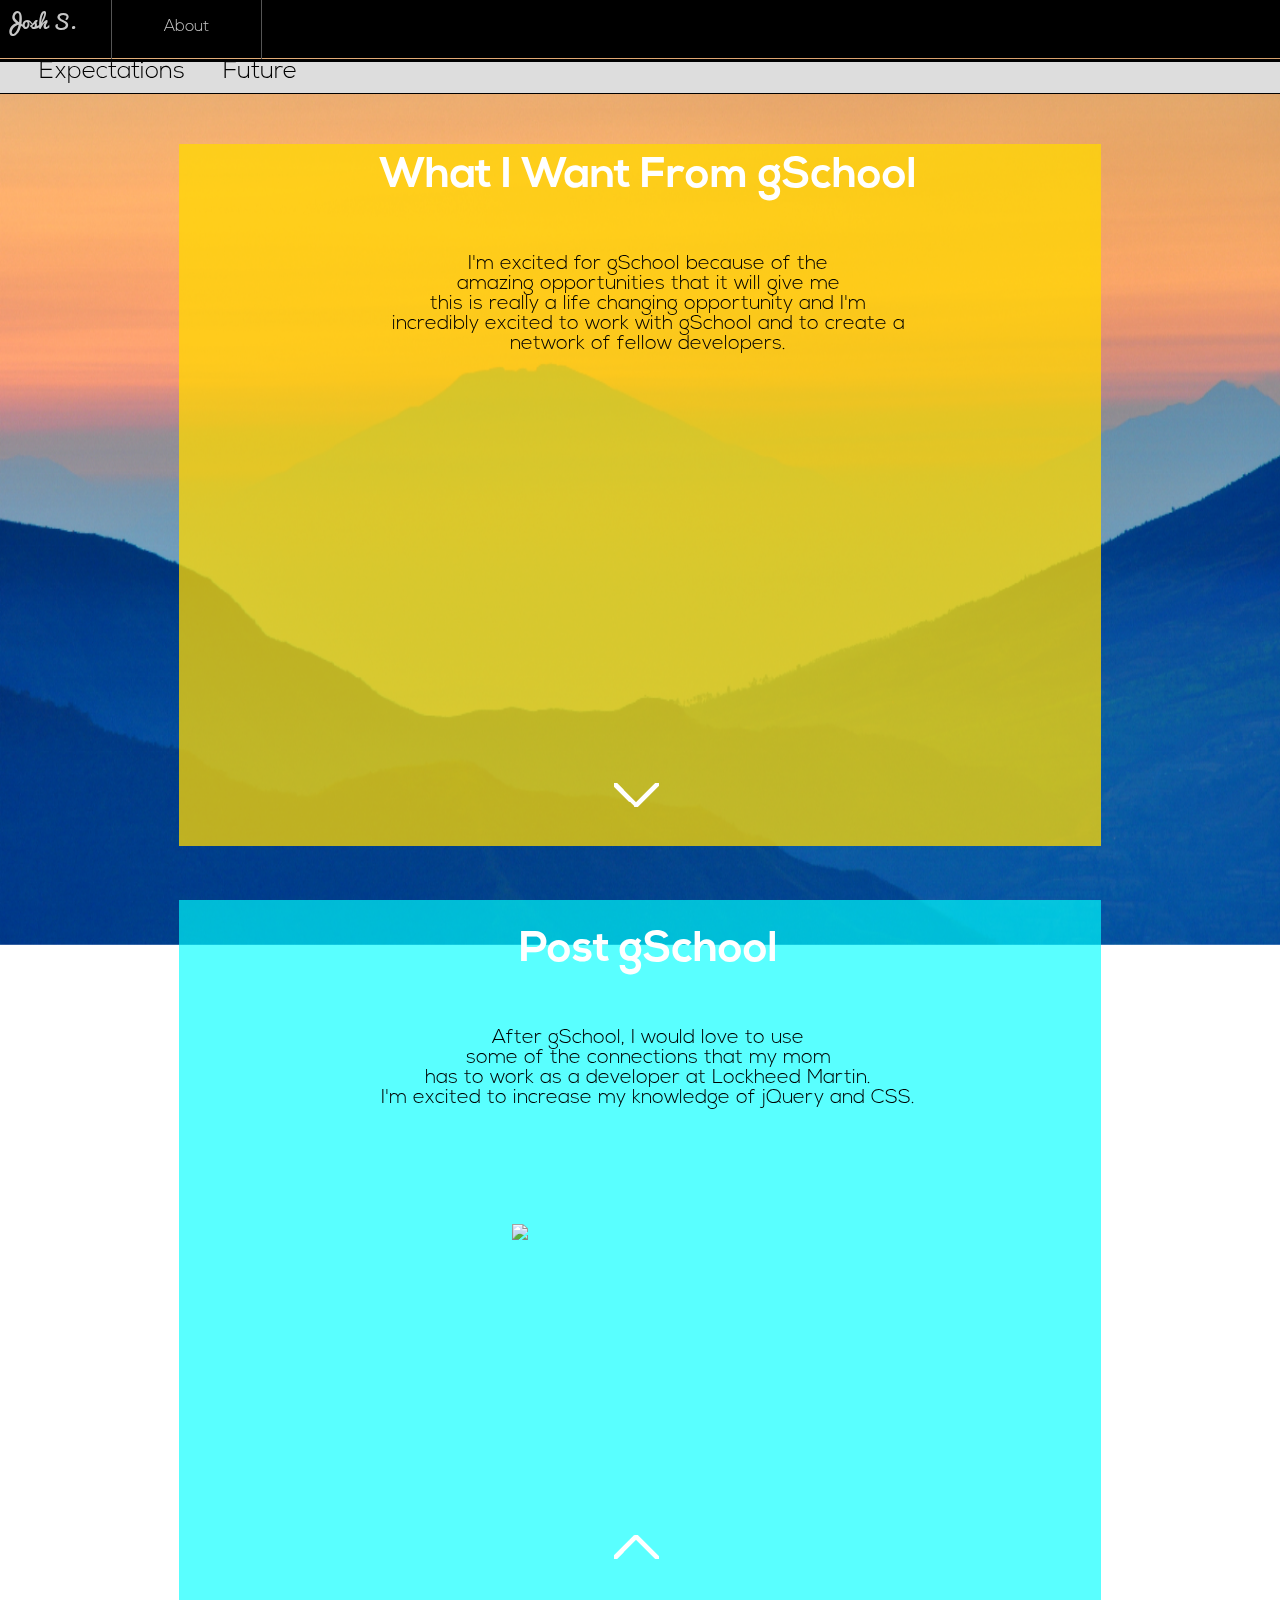
==== _06_personal-project/Website/About.html @ fca85af6 "Transfer From NINJAMUSICIAN" ====
<!DOCTYPE html>
<html>
<head>
	<title>Creativus | What We Do</title>
	<link rel="stylesheet" type="text/css" href="AboutCSS.css">
	<script src="http://ajax.googleapis.com/ajax/libs/jquery/1.5.1/jquery.min.js"></script>
    
	<div id="BannerSpacer"></div>
	<div id="Banner">
		<ul id="BannerSections">
			<li id="CompanyNameTopLeft" onclick="location.href=index.php"><a id="CompanyText" href="index.php">Josh S.</a></li>
			<li id="AboutLink"><a href="About.html" id="AboutText">About</a></li>
		</ul>
	</div>
	<div id="SecondBannerSpacer"></div>
	<div id="SecondBanner">
		<ul id="SecondBannerSections">
			<li id="First" onclick="scrollToFirst();"><a id="FirstText" href="#">Expectations</a></li>
			<li id="Second" onclick="scrollToSecond();"><a href="#" id="SecondText">Future</a></li>
			<
		</ul>
	</div>

	<div id="Background-Wrap">
		<div id="Bg">
			<img src="Mountains.png" alt=""> 
		</div>
	</div>

</head>
<body>


	<script type="text/javascript">
		function scrollToFirst () {
			$(document).ready(function(){
				$('html, body').animate({
        		scrollTop: $("#YellowBox").offset().top - 130
    			}, 1000);
			});
		}
		function scrollToSecond () {
			$(document).ready(function(){
				$('html, body').animate({
        		scrollTop: $("#BlueBox").offset().top - 130
    			}, 1000);
			});
		}
		function scrollToThird () {
			$(document).ready(function(){
				$('html, body').animate({
        		scrollTop: $("#GreenBox").offset().top + 130
    			}, 1000);
			});
		}
	</script>

	<div id="YellowBox"></div>
	<h1 id="CreativusIs" align="center">What I Want From gSchool</h1>
	<p id="ParagraphOne" align="center">I'm excited for gSchool because of the </br> amazing opportunities that it will give me </br> this is really a life changing opportunity and I'm </br> incredibly excited to work with gSchool and to create a <br>network of fellow developers.</p>
	<a href="#" id="DownArrow1" onclick="scrollToSecond();">
		<img src="DownArrow.png" width="100%" height="100%">
	</a>

	<div id="BlueBox"></div>
	<h1 id="WhatWeDo" align="center">Post gSchool</h1>
	<p id="ParagraphOne2" align="center">After gSchool, I would love to use <br> some of the connections that my mom<br> has to work as a developer at Lockheed Martin. <br> I'm excited to increase my knowledge of jQuery and CSS. </p>
	<img id="ParagraphTwo2" src="http://stream1.gifsoup.com/view2/4673772/pure-happiness-o.gif"></img>
	
	<a href="#" id="DownArrow2" onclick="scrollToFirst();">
		<img src="UpArrow.png" width="100%" height="100%">
	</a>

	<div id="Spacer"></div>

</body>
</html>
---- _06_personal-project/Website/AboutCSS.css ----
body{
	overflow-x: hidden;
}
/*Fonts*/
	@font-face{
		font-family: pacificoFont;
		src: url(pacifico.ttf);
	}
	@font-face{
		font-family: NexaLightFont;
		src: url(nexa_light.otf);
	}
	@font-face{
		font-family: NexaBoldFont;
		src: url(nexa_bold.otf);
	}
/**/

/*Banner*/
	#Banner{
		left: 0;
		top: -.5%;
		width: 100%;
		height: 6.5%;
		position: fixed;
		border-style: solid;
		border-width: 100%;
		border-color: black;
		border-bottom: 1px solid black;
		z-index: 53;
		background-color: black;
	}
	#BannerSections{
		list-style-type: none;
		color: white;
	}
	#BannerSections a{
		text-decoration: none;
		color: #C6C6C6;
	}
	#BannerSections a:visited{
		text-decoration: none;
		color: #C6C6C6;
	}
	#BannerSections a:hover{
		text-decoration: none;
		color: white;
	}

	/*company Name*/
		#CompanyNameTopLeft a:visited{
		text-decoration: none;
			color: white;
		}
		#CompanyNameTopLeft{
			position: fixed;
			font-family: pacificoFont;
			top: 0;
			font-size: 160%;/*180 */
			left: 1%;
			width: 7.7%;
			height: 6.5%;
			border-right: solid 1px #555555;
		}
		#CompanyText{
			position: fixed;
			top: -.6%;
			left: .3%; /*0*/
		}
		@media(min-width: 1024px){
			#CompanyNameTopLeft{
				font-size: 120%;
			}
			#CompanyText{
				left: .3%;
				top: .2%;
			}
			#CompanySlogan{
				font-size: 200%;
			}
		}
		@media(min-width: 1300px){
			#CompanyNameTopLeft{
				font-size: 160%;
			}
			#CompanyText{
				left: .3%;
				top: -1%;
			}

			#CompanySlogan{
				font-size: 100%;
			}
		}
		@media(min-width: 1600px){
			#CompanyNameTopLeft{
				font-size: 180%;
			}
			#CompanyText{
				left: 0.5%;
			}
		}
	/**/
	#AboutLink{
		position: fixed;
		left: 8.7%;
		width: 11.7%;
		height: 6.5%;
		top: -0%;
		text-align: center;
		vertical-align: middle;
		font-family: NexaLightFont;
		border-right: solid 1px #555555;
	}
	#AboutText{
		position: fixed;
		
		top: 2.1%;
		left: 8.7%;
		width: 11.7%;
		height: 6.5%;
	}
	#WhatWeDoLink{
		position: fixed;
		left: 20.4%;
		width: 11.7%;
		height: 6.5%;
		top: -0%;
		text-align: center;
		vertical-align: middle;
		font-family: NexaLightFont;
		border-right: solid 1px #555555;
	}
	#WhatWeDoText{
		position: fixed;
		
		top: 2.1%;
		left: 20.4%;
		width: 11.7%;
		height: 6.5%;
	}
	#ServicesLink{
		position: fixed;
		left: 32.1%;
		width: 11.7%;
		height: 6.5%;
		top: -0%;
		text-align: center;
		vertical-align: middle;
		font-family: NexaLightFont;
		border-right: solid 1px #555555;
	}
	#ServicesText{
		position: fixed;
		top: 2.1%;
		left: 32.1%;
		width: 11.7%;
		height: 6.5%;
	}
	#CaseStudiesLink{
		position: fixed;
		left: 43.8%;
		width: 11.7%;
		height: 6.5%;
		top: -0%;
		text-align: center;
		vertical-align: middle;
		font-family: NexaLightFont;
		border-right: solid 1px #555555;
	}
	#CaseStudiesText{
		position: fixed;
		top: 2.1%;
		left: 43.8%;
		width: 11.7%;
		height: 6.5%;
	}
	#ContactUsLink{
		position: fixed;
		left: 55.5%;
		width: 11.7%;
		height: 6.5%;
		top: -0%;
		text-align: center;
		vertical-align: middle;
		font-family: NexaLightFont;
		border-right: solid 1px #555555;
	}
	#ContactUsText{
		position: fixed;
		top: 2.1%;
		left: 55.5%;
		width: 11.7%;
		height: 6.5%;
	}
/**/

/*Background Image*/
	#Bg{
		position: fixed;
		top: -50%;
		left: -50%;
		width: 0%;
		height: 0%;
		z-index: 0;
	}
	#Bg img{
		position: fixed; 
 		top: -0%;
		left: -0%;
 		right: 0; 
 		bottom: 0; 
 		margin: auto; 
 		min-width: 100%;
 		max-width: 100%;
 		min-height: 110%;
 		max-height: 100%;
 		z-index: 0;
	}
/**/

/*Second Banner*/
	#SecondBanner{
		left: -5%;
		top: 6.5%;
		width: 110%;
		height: 3.5%;
		position: fixed;
		border-style: solid;
		border-width: 100%;
		border-color: black;
		border-bottom: 1px solid black;
		z-index: 53;
		background-color: #DDDDDD;
	}
	#SecondBannerSections{
		list-style-type: none;
		color: black;
	}
	#SecondBannerSections a{
		text-decoration: none;
		color: black;
	}
	#SecondBannerSections a:visited{
		text-decoration: none;
		color: black;
	}
	#SecondBannerSections a:hover{
		text-decoration: none;
		color: white;
	}
	#First{
		font-family: NexaLightFont;
		position: fixed;
		top: 6.7%;
		left: 6.4%;
		font-size: 150%;
		text-align: center;
		vertical-align: middle;
	}
	#FirstText{
		position: fixed;
		top: 6.7%;
		left: 2.9%;
		width: 11.7%;
		height: 6.5%;
	}
	#Second{

		font-family: NexaLightFont;
		position: fixed;
		top: 6.7%;
		left: 14.5%;
		font-size: 150%;
		text-align: center;
		vertical-align: middle;
	}
	#SecondText{
		position: fixed;
		top: 6.7%;
		left: 14.5%;
		width: 11.7%;
		height: 6.5%;
	}
	#Third{
		font-family: NexaLightFont;
		position: fixed;
		top: 6.7%;
		left: 26.2%;
		font-size: 150%;
		text-align: center;
		vertical-align: middle;
	}
	#ThirdText{
		position: fixed;
		top: 6.7%;
		left: 26.2%;
		width: 11.7%;
		height: 6.5%;
	}
/**/

/*Spacing*/
	#BannerSpacer{

		left: 0;
		top: 0;
		width: 100%;
		height: 6%;
		position: absolute;
		border-style: solid;
		border-width: 100%;
		border-color: black;
		border-bottom: 1px solid black;
		z-index: 0;
		background-color: black;
	}
	#Spacer{
		position: absolute;
		top: 263%;
		width: 100%;
		height: 6%;
	}
/**/

/*Yellow box*/
	#YellowBox{
		position: absolute;
		width: 72%;
		height: 78%;
		left: 14%;
		top: 16%;
		background-color:#FFD800;
		filter: alpha(opacity=75); /* internet explorer */
		-khtml-opacity: 0.75;      /* khtml, old safari */
	    -moz-opacity: 0.75;      /* mozilla, netscape */
	    opacity: 0.75;      /* fx, safari, opera */
	    z-index: 51;
	}
	#CreativusIs{
		position: absolute;
		display: inline-block;
		width: 100%;
		top: 14%;
		z-index: 52;
		color: white;
		font-size: 350%;
		font-family: NexaBoldFont;
		font-weight: bold;
	}
	#ParagraphOne{
		position: absolute;
		display: inline-block;
		color: black;
		top: 32%;
		width: 100%;
	
		z-index: 52;
		font-family: NexaLightFont;
		font-size: 200%;
	}

	#ParagraphTwo{
		position: absolute;
		display: inline-block;
		color: black;
		top: 32%;
		width: 100%;
	
		z-index: 52;
		font-family: NexaLightFont;
		font-size: 200%;
	}
	
	#DownArrow1{
		position: absolute;
		left: 48%;
		top: 87%;
		z-index: 52;
	}
/**/
/*Blue Box*/
	#BlueBox{
		position: absolute;
		width: 72%;
		height: 78%;
		left: 14%;
		top: 100%;
		background-color:#00FFFF;
		filter: alpha(opacity=65); /* internet explorer */
		-khtml-opacity: 0.65;      /* khtml, old safari */
	    -moz-opacity: 0.65;      /* mozilla, netscape */
	    opacity: 0.65;      /* fx, safari, opera */
	    z-index: 51;
	}
	#WhatWeDo{
		position: absolute;
		display: inline-block;
		width: 100%;
		top: 100%;
		z-index: 52;
		color: white;
		font-size: 350%;
		font-family: NexaBoldFont;
		font-weight: bold;
	}
	#ParagraphOne2{
		position: absolute;
		display: inline-block;
		color: black;
		top: 113%;
		width: 100%;
		z-index: 52;
		font-family: NexaLightFont;
		font-size: 200%;
	}
	#ParagraphTwo2{

		position: absolute;
		display: inline-block;
		color: black;
		top: 143%;
		left: 40%;
		width: 20%;
		z-index: 52;
		font-family: NexaLightFont;
		font-size: 200%;
	}
	#DownArrow2{
		position: absolute;
		display: inline-block;
		top: 170.5%;
		left: 48%;
		z-index: 52;
	}
/**/
/*Green Box*/
	#GreenBox{
		position: absolute;
		width: 72%;
		height: 78%;
		left: 14%;
		top: 185%;
		background-color:#7CE82F;
		filter: alpha(opacity=65); /* internet explorer */
		-khtml-opacity: 0.65;      /* khtml, old safari */
	    -moz-opacity: 0.65;      /* mozilla, netscape */
	    opacity: 0.65;      /* fx, safari, opera */
	    z-index: 51;
	}
	#WhoWeDo{
		position: absolute;
		display: inline-block;
		width: 100%;
		top: 185%;
		z-index: 52;
		color: white;
		font-size: 350%;
		font-family: NexaBoldFont;
		font-weight: bold;
	}
	#ParagraphOne3{
		position: absolute;
		display: inline-block;
		color: black;
		top: 198%;
		width: 100%;
		z-index: 52;
		font-family: NexaLightFont;
		font-size: 200%;
	}
	#ParagraphTwo3{

		position: absolute;
		display: inline-block;
		color: black;
		top: 226%;
		width: 100%;
		z-index: 52;
		font-family: NexaLightFont;
		font-size: 200%;
	}
	#UpArrow{
		position: absolute;
		display: inline-block;
		top: 257.5%;
		left: 48%;
		z-index: 52;
	}
/**/
/*Sizing MUST BE AT END*/
	@media(min-width: 1024px){
		/*Yellow*/
			#CreativusIs{
				font-size: 270%;
				left: -.1;
			}
			#ParagraphOne{
				font-size: 125%;
				top: 26%;
			}
			#ParagraphTwo{
				font-size: 125%;
				top: 50%;
			}
		/**/
		/*Blue*/
			#WhatWeDo{
				font-size: 270%;
				top: 100%;
			}
			#ParagraphOne2{
				font-size: 125%;
				top: 112%;
			}
			#ParagraphTwo2{
				font-size: 125%;
				top: 136%;
			}
		/**/
		/*Green*/
			#WhoWeDo{
				font-size: 270%;
				top: 185%;
			}
			#ParagraphOne3{
				font-size: 125%;
				top: 197%;
			}
			#ParagraphTwo3{
				font-size: 125%;
				top: 221%;
			}
		/**/

	}
	@media(min-width: 1300px){
		/*Yellow*/
			#ParagraphOne{
				font-size: 150%;
				top: 28%;
			}
			#ParagraphTwo{
				font-size: 150%;
				top: 56%;
			}
			
		/**/
		/*Blue*/
			#WhatWeDo{
				font-size: 300%;
				top: 99%;
			}
			#ParagraphOne2{
				font-size: 150%;
				top: 111%;
			}
			#ParagraphTwo2{
				font-size: 150%;
				top: 139%;
			}
		/**/
		/*Green*/
			#WhoWeDo{
				font-size: 300%;
				top: 184%;
			}
			#ParagraphOne3{
				font-size: 150%;
				top: 196%;
			}
			#ParagraphTwo3{
				font-size: 150%;
				top: 224%;
			}
		/**/
	}
	@media(min-width: 1600px){
		/*Yellow*/
			#ParagraphOne{
				font-size: 200%;
				top: 24%;
			}
			#ParagraphTwo{
				font-size: 200%;
				top: 54%;
			}
		/**/
		/*Blue*/
			#ParagraphOne2{
				font-size: 200%;
				top: 109%;
			}
			#ParagraphTwo2{
				font-size: 200%;
				top: 139%;
			}
		/**/
		/*Green*/
			#ParagraphOne3{
				font-size: 200%;
				top: 194%;
			}
			#ParagraphTwo3{
				font-size: 200%;
				top: 224%;
			}
		/**/
	}
/**/
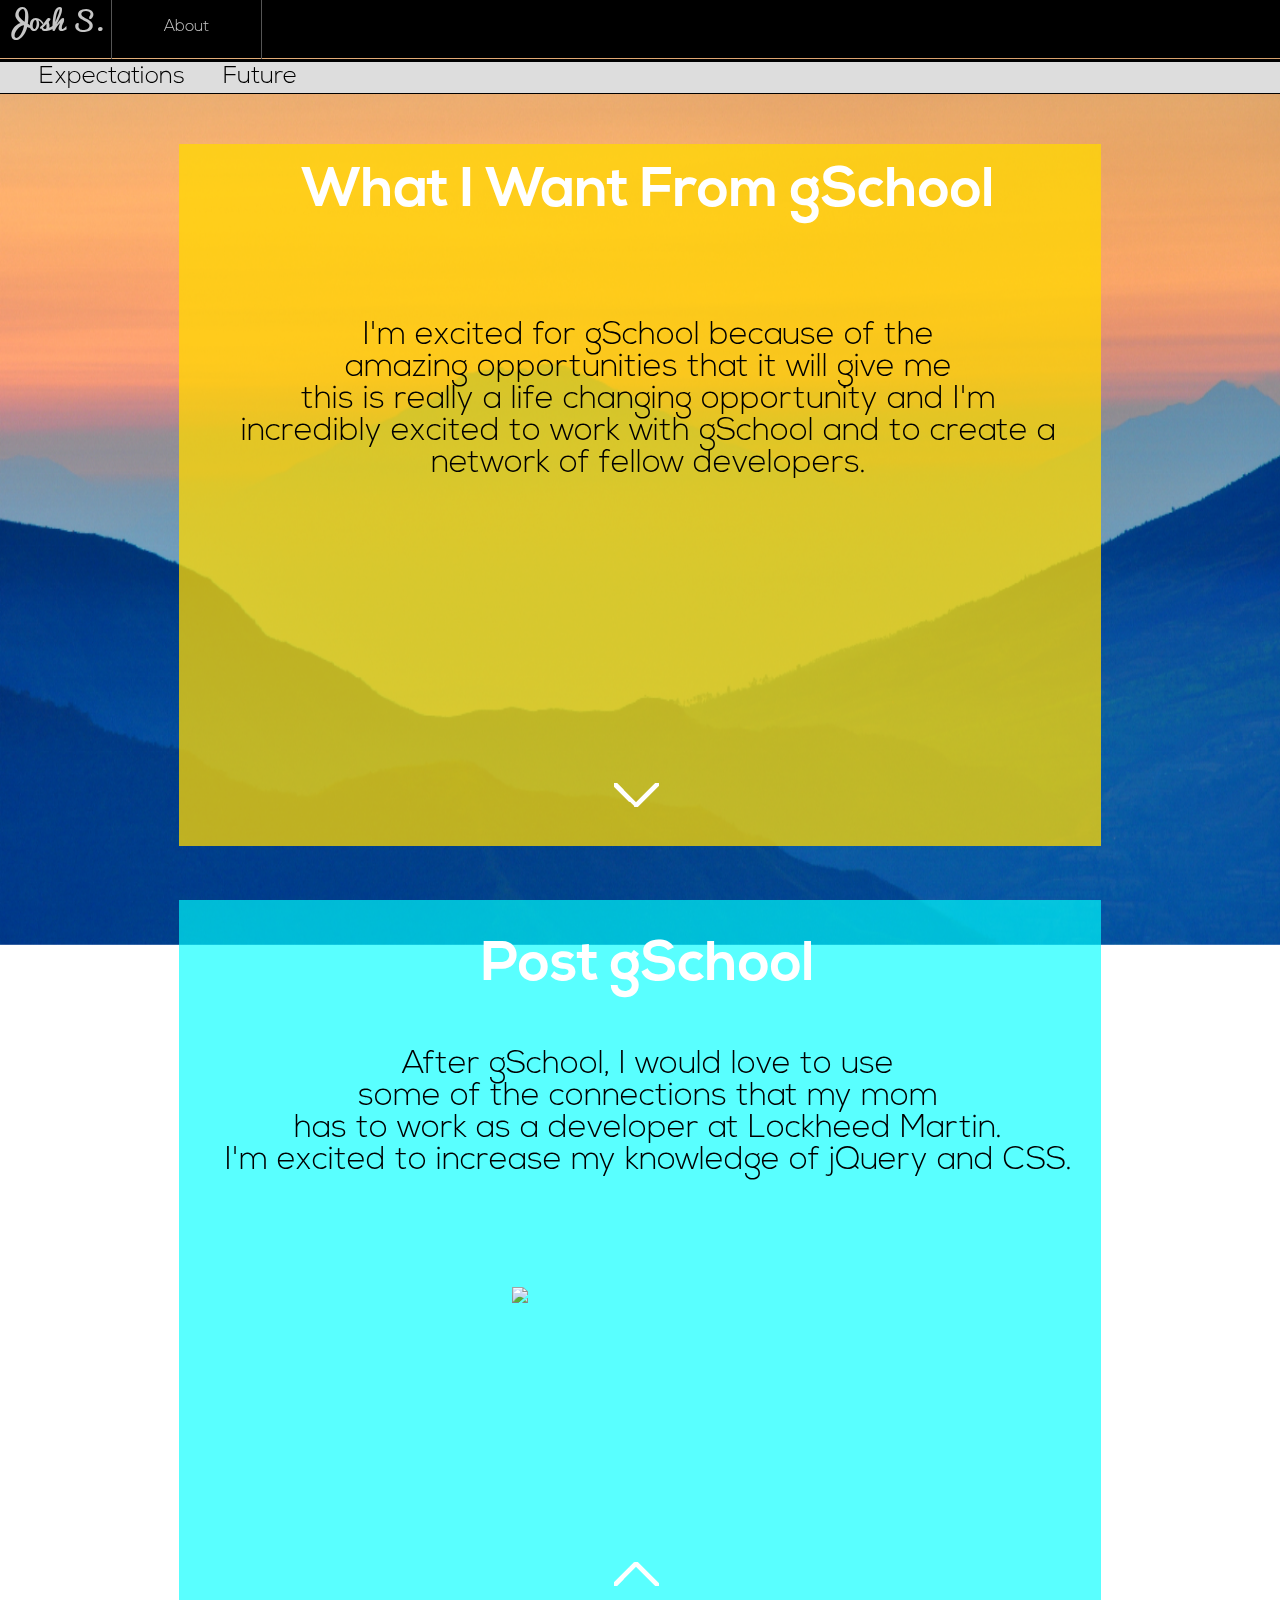
==== commit c4da6878: "Added Better fitting HTML tags and vw and vh units instead of percents in css" ====
--- a/_06_personal-project/Website/About.html
+++ b/_06_personal-project/Website/About.html
@@ -4,26 +4,26 @@
 	<title>Creativus | What We Do</title>
 	<link rel="stylesheet" type="text/css" href="AboutCSS.css">
 	<script src="http://ajax.googleapis.com/ajax/libs/jquery/1.5.1/jquery.min.js"></script>
-    
+
 	<div id="BannerSpacer"></div>
-	<div id="Banner">
+	<header id="Banner">
 		<ul id="BannerSections">
-			<li id="CompanyNameTopLeft" onclick="location.href=index.php"><a id="CompanyText" href="index.php">Josh S.</a></li>
+			<li id="CompanyNameTopLeft" onclick="location.href=index.html"><a id="CompanyText" href="index.html">Josh S.</a></li>
 			<li id="AboutLink"><a href="About.html" id="AboutText">About</a></li>
-		</ul>
+		</header>
 	</div>
 	<div id="SecondBannerSpacer"></div>
-	<div id="SecondBanner">
+	<header id="SecondBanner">
 		<ul id="SecondBannerSections">
 			<li id="First" onclick="scrollToFirst();"><a id="FirstText" href="#">Expectations</a></li>
 			<li id="Second" onclick="scrollToSecond();"><a href="#" id="SecondText">Future</a></li>
 			<
 		</ul>
-	</div>
+	</header>
 
 	<div id="Background-Wrap">
 		<div id="Bg">
-			<img src="Mountains.png" alt=""> 
+			<img src="Mountains.png" alt="">
 		</div>
 	</div>
 
@@ -55,7 +55,7 @@
 		}
 	</script>
 
-	<div id="YellowBox"></div>
+	<section id="YellowBox"></section>
 	<h1 id="CreativusIs" align="center">What I Want From gSchool</h1>
 	<p id="ParagraphOne" align="center">I'm excited for gSchool because of the </br> amazing opportunities that it will give me </br> this is really a life changing opportunity and I'm </br> incredibly excited to work with gSchool and to create a <br>network of fellow developers.</p>
 	<a href="#" id="DownArrow1" onclick="scrollToSecond();">
@@ -66,7 +66,7 @@
 	<h1 id="WhatWeDo" align="center">Post gSchool</h1>
 	<p id="ParagraphOne2" align="center">After gSchool, I would love to use <br> some of the connections that my mom<br> has to work as a developer at Lockheed Martin. <br> I'm excited to increase my knowledge of jQuery and CSS. </p>
 	<img id="ParagraphTwo2" src="http://stream1.gifsoup.com/view2/4673772/pure-happiness-o.gif"></img>
-	
+
 	<a href="#" id="DownArrow2" onclick="scrollToFirst();">
 		<img src="UpArrow.png" width="100%" height="100%">
 	</a>
@@ -74,4 +74,4 @@
 	<div id="Spacer"></div>
 
 </body>
-</html>+</html>
--- a/_06_personal-project/Website/AboutCSS.css
+++ b/_06_personal-project/Website/AboutCSS.css
@@ -58,8 +58,8 @@
 			top: 0;
 			font-size: 160%;/*180 */
 			left: 1%;
-			width: 7.7%;
-			height: 6.5%;
+			width: 7.7vw;
+			height: 6.5vh;
 			border-right: solid 1px #555555;
 		}
 		#CompanyText{
@@ -67,45 +67,12 @@
 			top: -.6%;
 			left: .3%; /*0*/
 		}
-		@media(min-width: 1024px){
-			#CompanyNameTopLeft{
-				font-size: 120%;
-			}
-			#CompanyText{
-				left: .3%;
-				top: .2%;
-			}
-			#CompanySlogan{
-				font-size: 200%;
-			}
-		}
-		@media(min-width: 1300px){
-			#CompanyNameTopLeft{
-				font-size: 160%;
-			}
-			#CompanyText{
-				left: .3%;
-				top: -1%;
-			}
-
-			#CompanySlogan{
-				font-size: 100%;
-			}
-		}
-		@media(min-width: 1600px){
-			#CompanyNameTopLeft{
-				font-size: 180%;
-			}
-			#CompanyText{
-				left: 0.5%;
-			}
-		}
 	/**/
 	#AboutLink{
 		position: fixed;
 		left: 8.7%;
-		width: 11.7%;
-		height: 6.5%;
+		width: 11.7vw;
+		height: 6.5vh;
 		top: -0%;
 		text-align: center;
 		vertical-align: middle;
@@ -114,86 +81,11 @@
 	}
 	#AboutText{
 		position: fixed;
-		
 		top: 2.1%;
 		left: 8.7%;
-		width: 11.7%;
-		height: 6.5%;
-	}
-	#WhatWeDoLink{
-		position: fixed;
-		left: 20.4%;
-		width: 11.7%;
-		height: 6.5%;
-		top: -0%;
-		text-align: center;
-		vertical-align: middle;
-		font-family: NexaLightFont;
-		border-right: solid 1px #555555;
-	}
-	#WhatWeDoText{
-		position: fixed;
-		
-		top: 2.1%;
-		left: 20.4%;
-		width: 11.7%;
-		height: 6.5%;
-	}
-	#ServicesLink{
-		position: fixed;
-		left: 32.1%;
-		width: 11.7%;
-		height: 6.5%;
-		top: -0%;
-		text-align: center;
-		vertical-align: middle;
-		font-family: NexaLightFont;
-		border-right: solid 1px #555555;
-	}
-	#ServicesText{
-		position: fixed;
-		top: 2.1%;
-		left: 32.1%;
-		width: 11.7%;
-		height: 6.5%;
-	}
-	#CaseStudiesLink{
-		position: fixed;
-		left: 43.8%;
-		width: 11.7%;
-		height: 6.5%;
-		top: -0%;
-		text-align: center;
-		vertical-align: middle;
-		font-family: NexaLightFont;
-		border-right: solid 1px #555555;
-	}
-	#CaseStudiesText{
-		position: fixed;
-		top: 2.1%;
-		left: 43.8%;
-		width: 11.7%;
-		height: 6.5%;
-	}
-	#ContactUsLink{
-		position: fixed;
-		left: 55.5%;
-		width: 11.7%;
-		height: 6.5%;
-		top: -0%;
-		text-align: center;
-		vertical-align: middle;
-		font-family: NexaLightFont;
-		border-right: solid 1px #555555;
-	}
-	#ContactUsText{
-		position: fixed;
-		top: 2.1%;
-		left: 55.5%;
-		width: 11.7%;
-		height: 6.5%;
-	}
-/**/
+		width: 11.7vw;
+		height: 6.5vh;
+	}
 
 /*Background Image*/
 	#Bg{
@@ -205,12 +97,12 @@
 		z-index: 0;
 	}
 	#Bg img{
-		position: fixed; 
+		position: fixed;
  		top: -0%;
 		left: -0%;
- 		right: 0; 
- 		bottom: 0; 
- 		margin: auto; 
+ 		right: 0;
+ 		bottom: 0;
+ 		margin: auto;
  		min-width: 100%;
  		max-width: 100%;
  		min-height: 110%;
@@ -224,7 +116,7 @@
 		left: -5%;
 		top: 6.5%;
 		width: 110%;
-		height: 3.5%;
+		height: 3.5vh;
 		position: fixed;
 		border-style: solid;
 		border-width: 100%;
@@ -260,10 +152,10 @@
 	}
 	#FirstText{
 		position: fixed;
-		top: 6.7%;
+		top: 7.2%;
 		left: 2.9%;
-		width: 11.7%;
-		height: 6.5%;
+		width: 11.7vw;
+		height: 6.5vh;
 	}
 	#Second{
 
@@ -277,28 +169,11 @@
 	}
 	#SecondText{
 		position: fixed;
-		top: 6.7%;
+		top: 7.2%;
 		left: 14.5%;
 		width: 11.7%;
 		height: 6.5%;
 	}
-	#Third{
-		font-family: NexaLightFont;
-		position: fixed;
-		top: 6.7%;
-		left: 26.2%;
-		font-size: 150%;
-		text-align: center;
-		vertical-align: middle;
-	}
-	#ThirdText{
-		position: fixed;
-		top: 6.7%;
-		left: 26.2%;
-		width: 11.7%;
-		height: 6.5%;
-	}
-/**/
 
 /*Spacing*/
 	#BannerSpacer{
@@ -340,7 +215,7 @@
 	#CreativusIs{
 		position: absolute;
 		display: inline-block;
-		width: 100%;
+		width: 100vw;
 		top: 14%;
 		z-index: 52;
 		color: white;
@@ -353,8 +228,8 @@
 		display: inline-block;
 		color: black;
 		top: 32%;
-		width: 100%;
-	
+		width: 100vw;
+
 		z-index: 52;
 		font-family: NexaLightFont;
 		font-size: 200%;
@@ -365,13 +240,13 @@
 		display: inline-block;
 		color: black;
 		top: 32%;
-		width: 100%;
-	
+		width: 100vw;
+
 		z-index: 52;
 		font-family: NexaLightFont;
 		font-size: 200%;
 	}
-	
+
 	#DownArrow1{
 		position: absolute;
 		left: 48%;
@@ -382,8 +257,8 @@
 /*Blue Box*/
 	#BlueBox{
 		position: absolute;
-		width: 72%;
-		height: 78%;
+		width: 72vw;
+		height: 78vh;
 		left: 14%;
 		top: 100%;
 		background-color:#00FFFF;
@@ -409,7 +284,7 @@
 		display: inline-block;
 		color: black;
 		top: 113%;
-		width: 100%;
+		width: 100vw;
 		z-index: 52;
 		font-family: NexaLightFont;
 		font-size: 200%;
@@ -421,7 +296,7 @@
 		color: black;
 		top: 143%;
 		left: 40%;
-		width: 20%;
+		width: 20vw;
 		z-index: 52;
 		font-family: NexaLightFont;
 		font-size: 200%;
@@ -429,182 +304,8 @@
 	#DownArrow2{
 		position: absolute;
 		display: inline-block;
-		top: 170.5%;
+		top: 173.5%;
 		left: 48%;
 		z-index: 52;
 	}
 /**/
-/*Green Box*/
-	#GreenBox{
-		position: absolute;
-		width: 72%;
-		height: 78%;
-		left: 14%;
-		top: 185%;
-		background-color:#7CE82F;
-		filter: alpha(opacity=65); /* internet explorer */
-		-khtml-opacity: 0.65;      /* khtml, old safari */
-	    -moz-opacity: 0.65;      /* mozilla, netscape */
-	    opacity: 0.65;      /* fx, safari, opera */
-	    z-index: 51;
-	}
-	#WhoWeDo{
-		position: absolute;
-		display: inline-block;
-		width: 100%;
-		top: 185%;
-		z-index: 52;
-		color: white;
-		font-size: 350%;
-		font-family: NexaBoldFont;
-		font-weight: bold;
-	}
-	#ParagraphOne3{
-		position: absolute;
-		display: inline-block;
-		color: black;
-		top: 198%;
-		width: 100%;
-		z-index: 52;
-		font-family: NexaLightFont;
-		font-size: 200%;
-	}
-	#ParagraphTwo3{
-
-		position: absolute;
-		display: inline-block;
-		color: black;
-		top: 226%;
-		width: 100%;
-		z-index: 52;
-		font-family: NexaLightFont;
-		font-size: 200%;
-	}
-	#UpArrow{
-		position: absolute;
-		display: inline-block;
-		top: 257.5%;
-		left: 48%;
-		z-index: 52;
-	}
-/**/
-/*Sizing MUST BE AT END*/
-	@media(min-width: 1024px){
-		/*Yellow*/
-			#CreativusIs{
-				font-size: 270%;
-				left: -.1;
-			}
-			#ParagraphOne{
-				font-size: 125%;
-				top: 26%;
-			}
-			#ParagraphTwo{
-				font-size: 125%;
-				top: 50%;
-			}
-		/**/
-		/*Blue*/
-			#WhatWeDo{
-				font-size: 270%;
-				top: 100%;
-			}
-			#ParagraphOne2{
-				font-size: 125%;
-				top: 112%;
-			}
-			#ParagraphTwo2{
-				font-size: 125%;
-				top: 136%;
-			}
-		/**/
-		/*Green*/
-			#WhoWeDo{
-				font-size: 270%;
-				top: 185%;
-			}
-			#ParagraphOne3{
-				font-size: 125%;
-				top: 197%;
-			}
-			#ParagraphTwo3{
-				font-size: 125%;
-				top: 221%;
-			}
-		/**/
-
-	}
-	@media(min-width: 1300px){
-		/*Yellow*/
-			#ParagraphOne{
-				font-size: 150%;
-				top: 28%;
-			}
-			#ParagraphTwo{
-				font-size: 150%;
-				top: 56%;
-			}
-			
-		/**/
-		/*Blue*/
-			#WhatWeDo{
-				font-size: 300%;
-				top: 99%;
-			}
-			#ParagraphOne2{
-				font-size: 150%;
-				top: 111%;
-			}
-			#ParagraphTwo2{
-				font-size: 150%;
-				top: 139%;
-			}
-		/**/
-		/*Green*/
-			#WhoWeDo{
-				font-size: 300%;
-				top: 184%;
-			}
-			#ParagraphOne3{
-				font-size: 150%;
-				top: 196%;
-			}
-			#ParagraphTwo3{
-				font-size: 150%;
-				top: 224%;
-			}
-		/**/
-	}
-	@media(min-width: 1600px){
-		/*Yellow*/
-			#ParagraphOne{
-				font-size: 200%;
-				top: 24%;
-			}
-			#ParagraphTwo{
-				font-size: 200%;
-				top: 54%;
-			}
-		/**/
-		/*Blue*/
-			#ParagraphOne2{
-				font-size: 200%;
-				top: 109%;
-			}
-			#ParagraphTwo2{
-				font-size: 200%;
-				top: 139%;
-			}
-		/**/
-		/*Green*/
-			#ParagraphOne3{
-				font-size: 200%;
-				top: 194%;
-			}
-			#ParagraphTwo3{
-				font-size: 200%;
-				top: 224%;
-			}
-		/**/
-	}
-/**/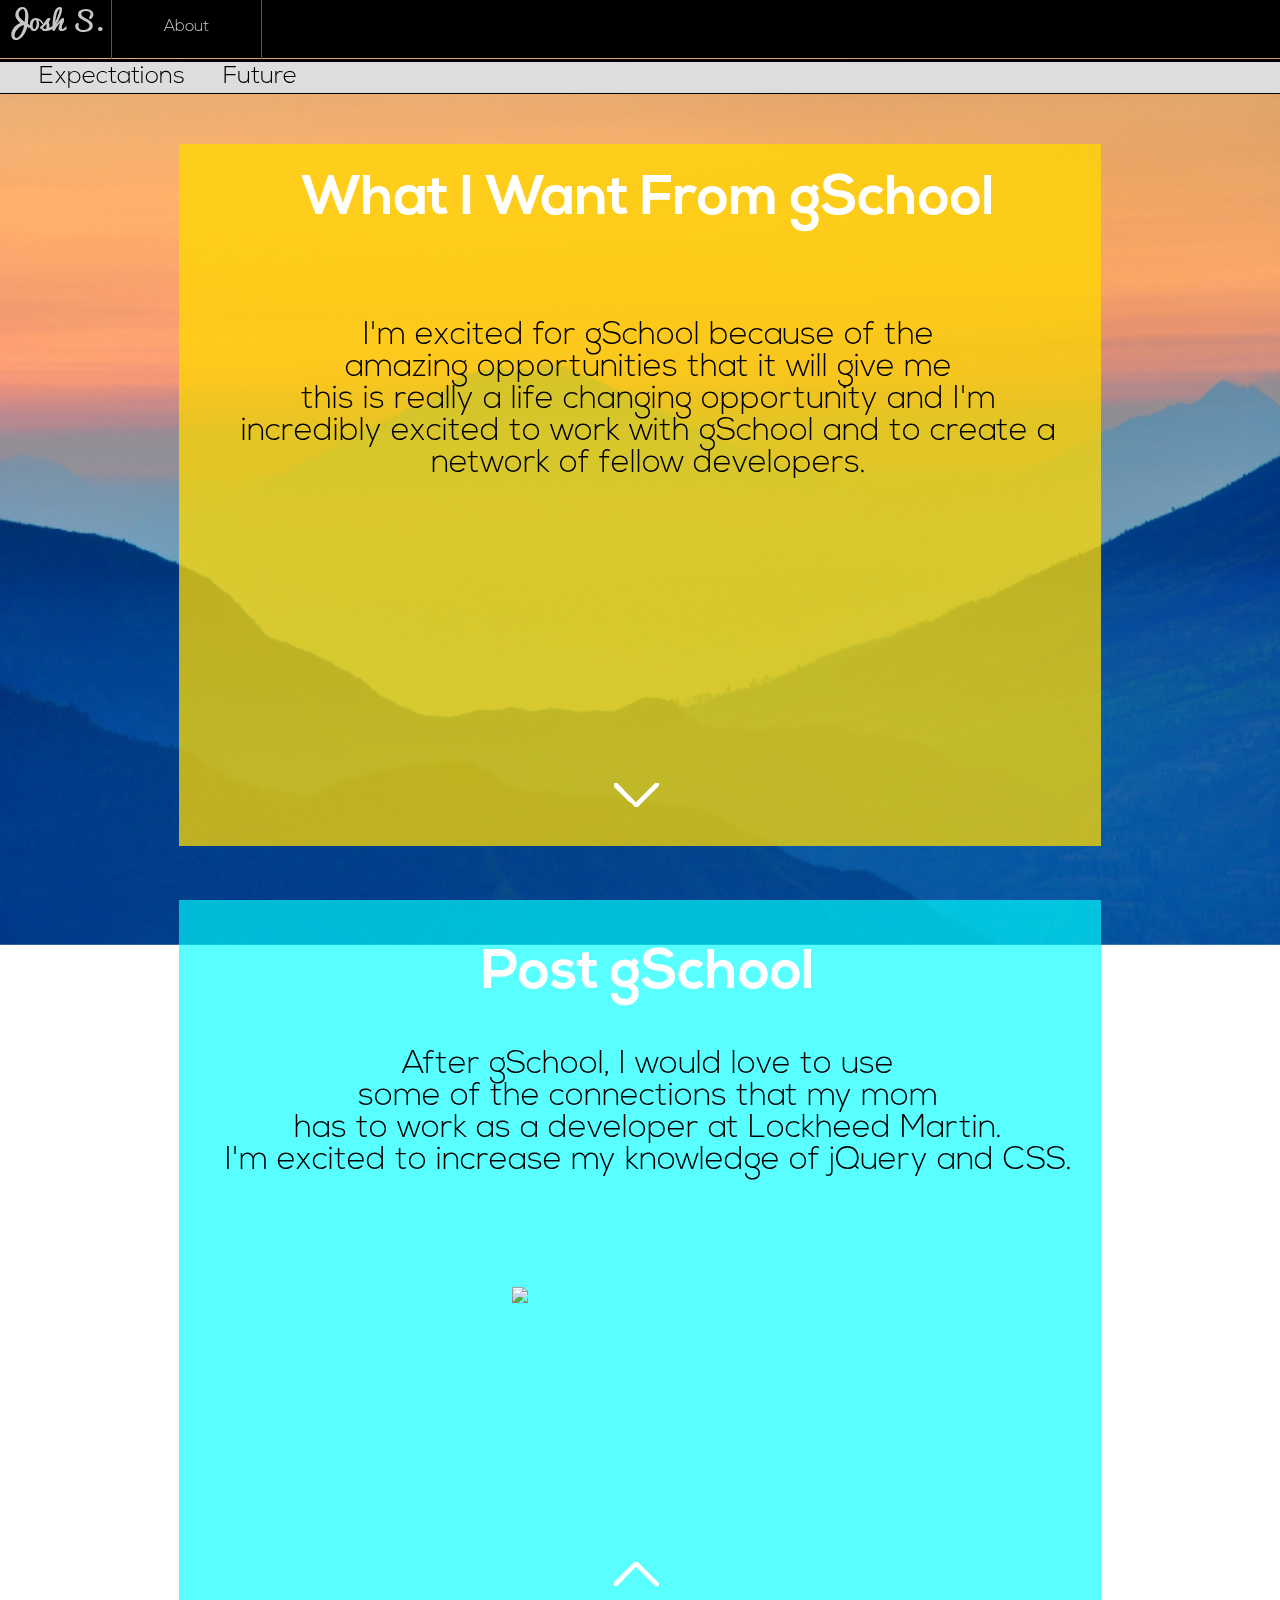
==== commit 12531379: "Added Better fitting HTML tags and vw and vh units instead of percents in css" ====
--- a/_06_personal-project/Website/About.html
+++ b/_06_personal-project/Website/About.html
@@ -56,14 +56,14 @@
 	</script>
 
 	<section id="YellowBox"></section>
-	<h1 id="CreativusIs" align="center">What I Want From gSchool</h1>
+	<h2 id="CreativusIs" align="center">What I Want From gSchool</h2>
 	<p id="ParagraphOne" align="center">I'm excited for gSchool because of the </br> amazing opportunities that it will give me </br> this is really a life changing opportunity and I'm </br> incredibly excited to work with gSchool and to create a <br>network of fellow developers.</p>
 	<a href="#" id="DownArrow1" onclick="scrollToSecond();">
 		<img src="DownArrow.png" width="100%" height="100%">
 	</a>
 
-	<div id="BlueBox"></div>
-	<h1 id="WhatWeDo" align="center">Post gSchool</h1>
+	<section id="BlueBox"></section>
+	<h2 id="WhatWeDo" align="center">Post gSchool</h2>
 	<p id="ParagraphOne2" align="center">After gSchool, I would love to use <br> some of the connections that my mom<br> has to work as a developer at Lockheed Martin. <br> I'm excited to increase my knowledge of jQuery and CSS. </p>
 	<img id="ParagraphTwo2" src="http://stream1.gifsoup.com/view2/4673772/pure-happiness-o.gif"></img>
 
